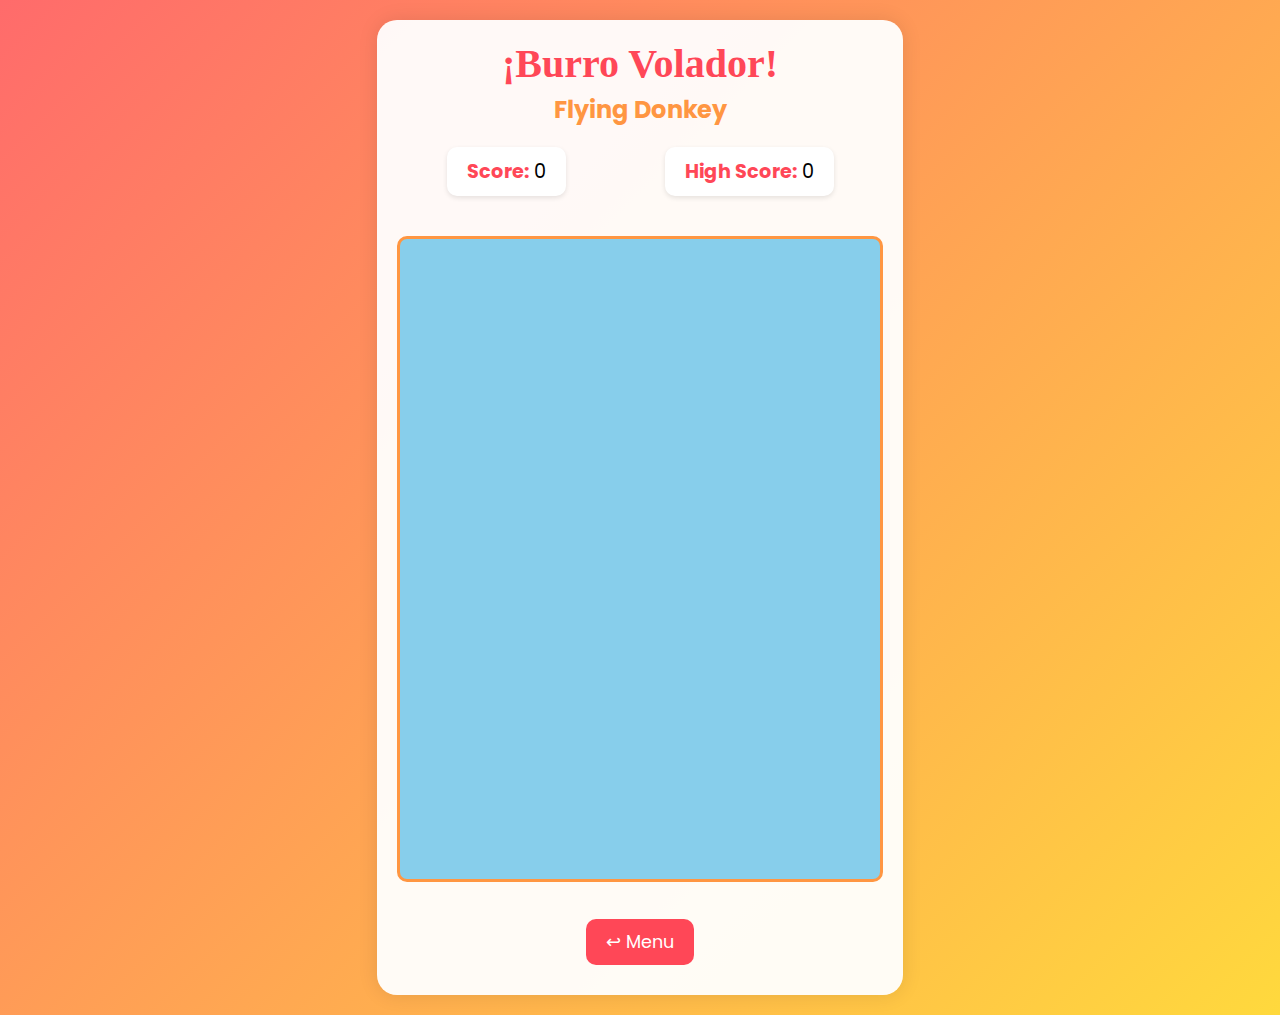
==== flappy.html @ 006f3338 "Initial commit" ====
<!DOCTYPE html>
<html lang="en">
<head>
    <meta charset="UTF-8">
    <title>¡Burro Volador! - No Way José</title>
    <meta name="viewport" content="width=device-width, initial-scale=1.0">
    <style>
        * {
            margin: 0;
            padding: 0;
            box-sizing: border-box;
        }
        
        body {
            font-family: 'Poppins', sans-serif;
            min-height: 100vh;
            background: linear-gradient(135deg, #ff6b6b, #ffd93d);
            display: flex;
            justify-content: center;
            align-items: center;
            padding: 20px;
        }
        
        .container {
            background: rgba(255, 255, 255, 0.95);
            padding: 20px;
            border-radius: 20px;
            box-shadow: 0 0 20px rgba(0,0,0,0.1);
            text-align: center;
        }
        
        h1 {
            color: #ff4757;
            font-size: 2.5em;
            margin-bottom: 5px;
            font-family: 'Permanent Marker', cursive;
        }
        
        h2 {
            color: #ff9642;
            font-size: 1.5em;
            margin-bottom: 20px;
        }
        
        canvas {
            background: #87CEEB;
            border: 3px solid #ff9642;
            border-radius: 10px;
            margin: 20px 0;
        }
        
        .score-container {
            display: flex;
            justify-content: space-around;
            margin: 20px 0;
            font-size: 1.2em;
        }
        
        .score-box {
            background: #fff;
            padding: 10px 20px;
            border-radius: 10px;
            box-shadow: 0 2px 5px rgba(0,0,0,0.1);
        }
        
        .score-label {
            color: #ff4757;
            font-weight: bold;
        }
        
        .button {
            background: #ff4757;
            color: white;
            border: none;
            padding: 10px 20px;
            border-radius: 10px;
            font-size: 1.1em;
            cursor: pointer;
            transition: background 0.3s;
            text-decoration: none;
            display: inline-block;
            margin: 10px;
        }
        
        .button:hover {
            background: #ff2e44;
        }
        
        @media (max-width: 600px) {
            .container {
                padding: 10px;
                width: 100%;
            }
            
            canvas {
                width: 100%;
                height: auto;
            }
        }
    </style>
    <link href="https://fonts.googleapis.com/css2?family=Permanent+Marker&family=Poppins:wght@400;600&display=swap" rel="stylesheet">
</head>
<body>
    <div class="container">
        <h1>¡Burro Volador!</h1>
        <h2>Flying Donkey</h2>
        
        <div class="score-container">
            <div class="score-box">
                <span class="score-label">Score:</span>
                <span id="score">0</span>
            </div>
            <div class="score-box">
                <span class="score-label">High Score:</span>
                <span id="highScore">0</span>
            </div>
        </div>
        
        <canvas id="gameCanvas" width="480" height="640"></canvas>
        
        <div>
            <a href="menu.html" class="button">↩ Menu</a>
        </div>
    </div>
    
    <audio id="jumpSound" src="https://assets.mixkit.co/active_storage/sfx/2571/2571-preview.mp3"></audio>
    <audio id="pointSound" src="https://assets.mixkit.co/active_storage/sfx/2019/2019-preview.mp3"></audio>
    <audio id="gameOverSound" src="https://assets.mixkit.co/active_storage/sfx/2020/2020-preview.mp3"></audio>
    
    <script src="flappy.js"></script>
</body>
</html>
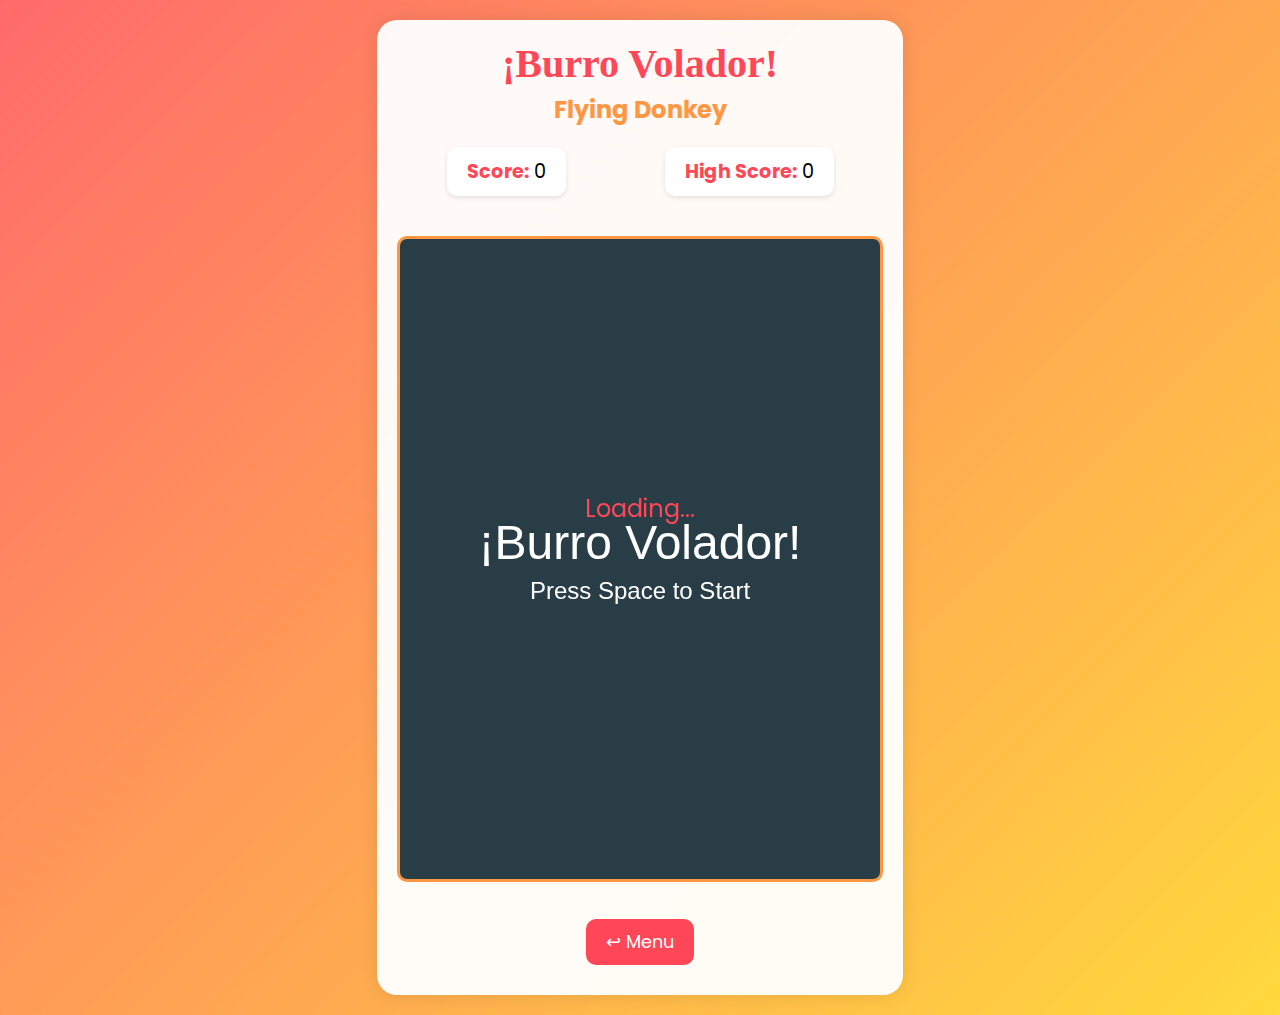
==== commit 97d8b3d8: ""Fix donkey game and improve mobile support"" ====
--- a/flappy.html
+++ b/flappy.html
@@ -3,12 +3,13 @@
 <head>
     <meta charset="UTF-8">
     <title>¡Burro Volador! - No Way José</title>
-    <meta name="viewport" content="width=device-width, initial-scale=1.0">
+    <meta name="viewport" content="width=device-width, initial-scale=1.0, maximum-scale=1.0, user-scalable=no">
     <style>
         * {
             margin: 0;
             padding: 0;
             box-sizing: border-box;
+            touch-action: none;
         }
         
         body {
@@ -19,6 +20,7 @@
             justify-content: center;
             align-items: center;
             padding: 20px;
+            overflow: hidden;
         }
         
         .container {
@@ -27,6 +29,17 @@
             border-radius: 20px;
             box-shadow: 0 0 20px rgba(0,0,0,0.1);
             text-align: center;
+            position: relative;
+        }
+
+        #loading {
+            position: absolute;
+            top: 50%;
+            left: 50%;
+            transform: translate(-50%, -50%);
+            font-size: 24px;
+            color: #ff4757;
+            z-index: 100;
         }
         
         h1 {
@@ -121,6 +134,7 @@
         <div>
             <a href="menu.html" class="button">↩ Menu</a>
         </div>
+        <div id="loading">Loading...</div>
     </div>
     
     <audio id="jumpSound" src="https://assets.mixkit.co/active_storage/sfx/2571/2571-preview.mp3"></audio>
